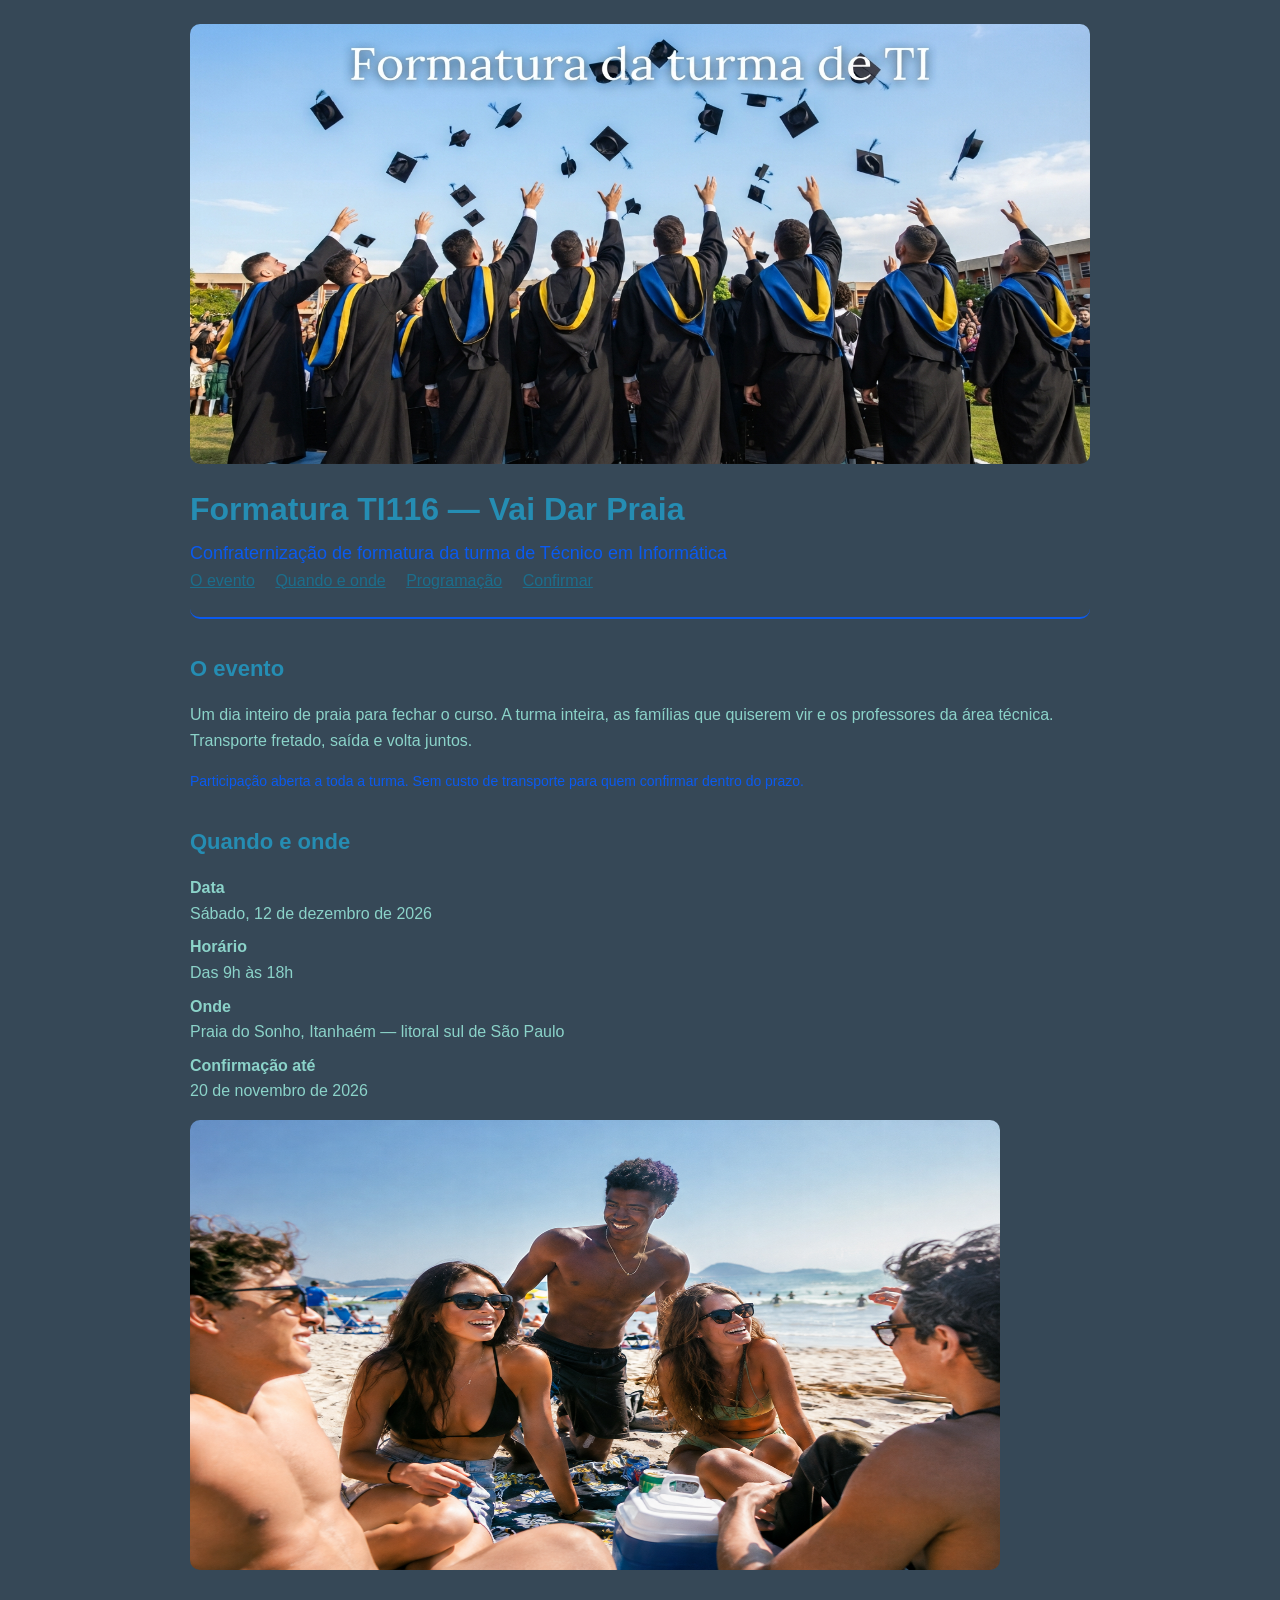
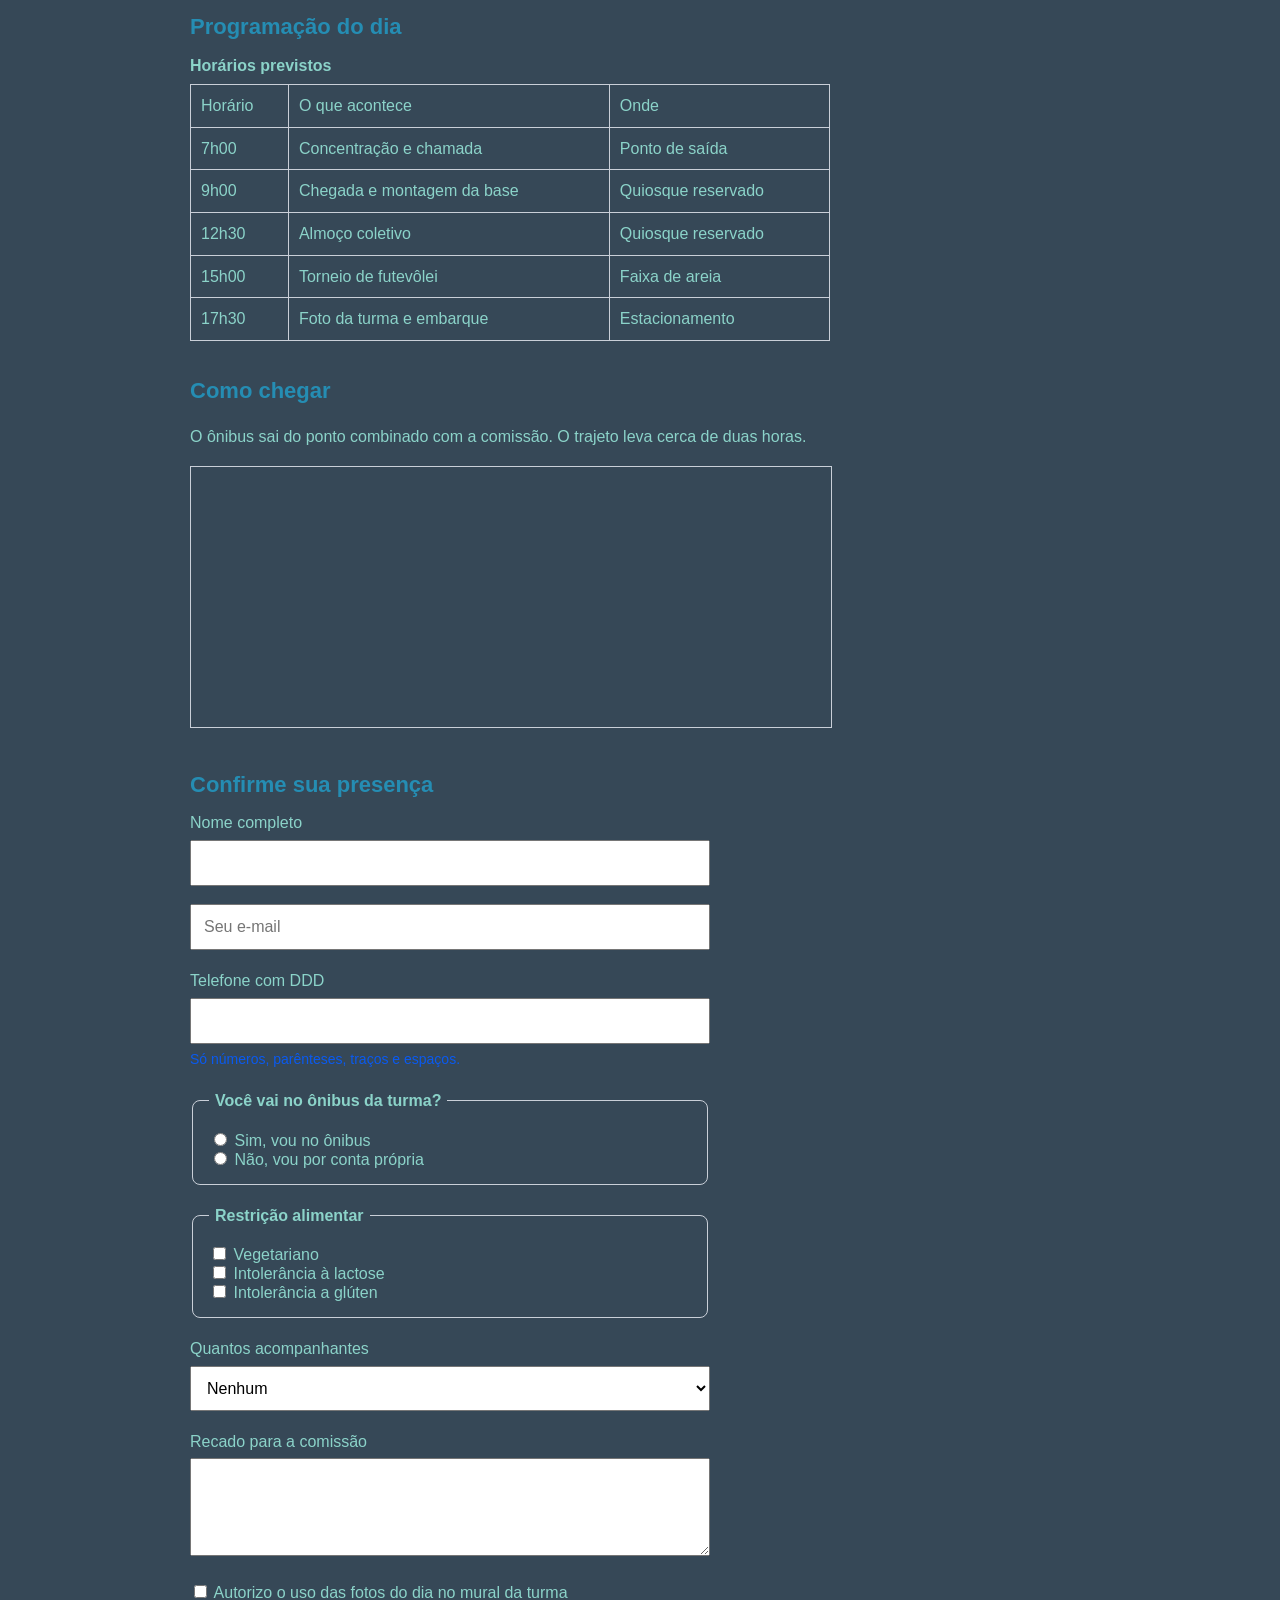
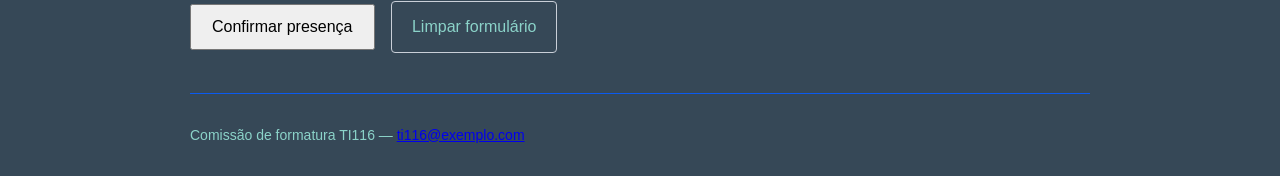
==== index.html @ 9fb5a0e2 "Finalização da atividade" ====
<!DOCTYPE html>
<html>

<head>
    <meta charset="UTF-8">
    <meta name="viewport" content="width=device-width, initial-scale=1.0">
    <meta name="description" content="Formatura TI116 — Vai Dar Praia. Confirme sua presença.">
    <title>Formatura TI116 — Vai Dar Praia</title>
    <link rel="stylesheet" href="css/estilo.css">
</head>

<body>

    <header>
        <img src="img/formatura_02.jpg" alt="Formatura da turma" height="440">
        <h1>Formatura TI116 — Vai Dar Praia</h1>
        <p class="chamada">Confraternização de formatura da turma de Técnico em Informática</p>
        <nav aria-hidden="true">
            <a href="#evento">O evento</a>
            <a href="#quando-onde">Quando e onde</a>
            <a href="#programacao">Programação</a>
            <a href="#confirmacao">Confirmar</a>
        </nav>
    </header>

    <main>

        <section id="evento">
            <h3>O evento</h3>
            <p>Um dia inteiro de praia para fechar o curso. A turma inteira,
                as famílias que quiserem vir e os professores da área técnica.
                Transporte fretado, saída e volta juntos.</p>
            <p class="observacao">Participação aberta a toda a turma. Sem custo de
                transporte para quem confirmar dentro do prazo.</p>
        </section>

        <section id="quando-onde">
            <h3>Quando e onde</h3>
            <dl>
                <dt>Data</dt>
                <dd><time datetime="2026-12-12">Sábado, 12 de dezembro de 2026</time></dd>
                <dt>Horário</dt>
                <dd>Das 9h às 18h</dd>
                <dt>Onde</dt>
                <dd>Praia do Sonho, Itanhaém — litoral sul de São Paulo</dd>
                <dt>Confirmação até</dt>
                <dd><time datetime="2026-11-20">20 de novembro de 2026</time></dd>
            </dl>
            <img class="imagem-praia" src="img/praia_02.png" alt="Curtindo a praia" height="450">
        </section>

        <section id="programacao">
            <h3>Programação do dia</h3>
            <table>
                <caption>Horários previstos</caption>
                <tr>
                    <td>Horário</td>
                    <td>O que acontece</td>
                    <td>Onde</td>
                </tr>
                <tr>
                    <td>7h00</td>
                    <td>Concentração e chamada</td>
                    <td>Ponto de saída</td>
                </tr>
                <tr>
                    <td>9h00</td>
                    <td>Chegada e montagem da base</td>
                    <td>Quiosque reservado</td>
                </tr>
                <tr>
                    <td>12h30</td>
                    <td>Almoço coletivo</td>
                    <td>Quiosque reservado</td>
                </tr>
                <tr>
                    <td>15h00</td>
                    <td>Torneio de futevôlei</td>
                    <td>Faixa de areia</td>
                </tr>
                <tr>
                    <td>17h30</td>
                    <td>Foto da turma e embarque</td>
                    <td>Estacionamento</td>
                </tr>
            </table>
        </section>

        <section id="como-chegar">
            <h3>Como chegar</h3>
            <p>O ônibus sai do ponto combinado com a comissão. O trajeto leva
                cerca de duas horas.</p>
            <iframe src="mapa.html" width="100%" height="260" loading="lazy"></iframe>
        </section>

        <section id="confirmacao">
            <h3>Confirme sua presença</h3>

            <form action="#" method="post">

                <div class="campo">
                    <label for="nome">Nome completo</label>
                    <input type="text" id="nome" name="nome" autocomplete="name" required>
                </div>

                <div class="campo">
                    <input type="email" id="email" name="email" autocomplete="email" placeholder="Seu e-mail" required>
                </div>

                <div class="campo">
                    <label for="telefone">Telefone com DDD</label>
                    <input type="tel" id="telefone" name="telefone" autocomplete="tel" pattern="[0-9\(\)\-\s]{10,16}"
                        required>
                    <p class="dica" id="dica-telefone">Só números, parênteses, traços e espaços.</p>
                </div>

                <fieldset>
                    <legend>Você vai no ônibus da turma?</legend>
                    <div class="opcao">
                        <input type="radio" id="onibus-sim" name="onibus" value="sim" required>
                        <label for="onibus-sim">Sim, vou no ônibus</label>
                    </div>
                    <div class="opcao">
                        <input type="radio" id="onibus-nao" name="onibus" value="nao">
                        <label for="onibus-nao">Não, vou por conta própria</label>
                    </div>
                </fieldset>

                <fieldset>
                    <legend>Restrição alimentar</legend>
                    <div class="opcao">
                        <input type="checkbox" id="veg" name="restricao" value="veg">
                        <label for="veg">Vegetariano</label>
                    </div>
                    <div class="opcao">
                        <input type="checkbox" id="lactose" name="restricao" value="lactose">
                        <label for="lactose">Intolerância à lactose</label>
                    </div>
                    <div class="opcao">
                        <input type="checkbox" id="gluten" name="restricao" value="gluten">
                        <label for="gluten">Intolerância a glúten</label>
                    </div>
                </fieldset>

                <div class="campo">
                    <label for="acompanhantes">Quantos acompanhantes</label>
                    <select id="acompanhantes" name="acompanhantes">
                        <option value="0">Nenhum</option>
                        <option value="1">1 acompanhante</option>
                        <option value="2">2 acompanhantes</option>
                        <option value="3">3 ou mais</option>
                    </select>
                </div>

                <div class="campo">
                    <label for="recado">Recado para a comissão</label>
                    <textarea id="recado" name="recado" rows="4"></textarea>
                </div>

                <div class="opcao">
                    <input type="checkbox" id="consentimento" name="consentimento" value="sim">
                    <label for="consentimento">Autorizo o uso das fotos do dia no mural da turma</label>
                </div>

                <button type="submit" aria-label="Enviar">Confirmar presença</button>

                <div role="button" tabindex="-1" class="botao-falso">Limpar formulário</div>

            </form>
        </section>

    </main>

    <footer>
        <p>Comissão de formatura TI116 — <a href="mailto:ti116@exemplo.com">ti116@exemplo.com</a></p>
    </footer>

</body>

</html>
---- css/estilo.css ----
body {
    font-family: sans-serif;
    font-size: 16px;
    line-height: 1.6;
    color: #8bd3c9;
    background-color: #364857;
    margin: 0 auto;
    padding: 0 20px;
    max-width: 900px;
}

header {
    padding: 24px 0;
    border-bottom: 2px solid #0a5af0;
    border-radius: 10px;
}

h1 {
    font-size: 32px;
    color: #258db3;
    margin: 12px 0 4px;
}

h3 {
    font-size: 22px;
    color: #258db3;
    margin: 32px 0 8px;
}

.chamada {
    font-size: 18px;
    color: #0a5af0;
    margin: 0;
}

.observacao {
    font-size: 14px;
    color: #0a5af0;
}

nav a {
    margin-right: 16px;
    color: #1B6E8C;
}

img {
    width: 100%;
    border-radius: 10px
}

.imagem-praia {
    width: 90%;
}

dt {
    font-weight: bold;
    margin-top: 8px;
}

dd {
    margin-left: 0;
}

table {
    border-collapse: collapse;
    width: 100%;
    max-width: 640px;
}

td {
    border: 1px solid #C9CFD8;
    padding: 8px 10px;
    text-align: left;
}

caption {
    text-align: left;
    font-weight: bold;
    padding-bottom: 6px;
}

iframe {
    border: 1px solid #C9CFD8;
    max-width: 640px;
}

form {
    max-width: 520px;
}

label {
    display: block;
    margin-bottom: 4px;
}

input,
select,
textarea {
    box-sizing: border-box;
    width: 100%;
    padding: 12px;
    font-size: 16px;
    font-family: inherit;
}

button {
    padding: 12px 20px;
    font-size: 16px;
    font-family: inherit;
    cursor: pointer;
}

.campo {
    margin-bottom: 18px;
}

.opcao {
    margin-bottom: 0;
    padding: 0;
    line-height: 1;
}

.opcao input {
    width: auto;
}

.opcao label {
    display: inline;
    margin: 0;
}

.dica {
    font-size: 14px;
    color: #0a5af0;
    margin: 4px 0 0;
}

fieldset {
    border: 1px solid #C9CFD8;
    border-radius: 8px;
    padding: 16px;
    margin-bottom: 18px;
}

legend {
    padding: 0 6px;
    font-weight: bold;
}

.botao-falso {
    display: inline-block;
    margin-left: 12px;
    padding: 12px 20px;
    border: 1px solid #C9CFD8;
    border-radius: 4px;
    cursor: pointer;
}

input:focus,
select:focus,
textarea:focus,
button:focus {
    outline: 3px solid #9AE;
}

footer {
    margin-top: 40px;
    padding: 16px 0;
    border-top: 1px solid #0a5af0;
    font-size: 14px;
}
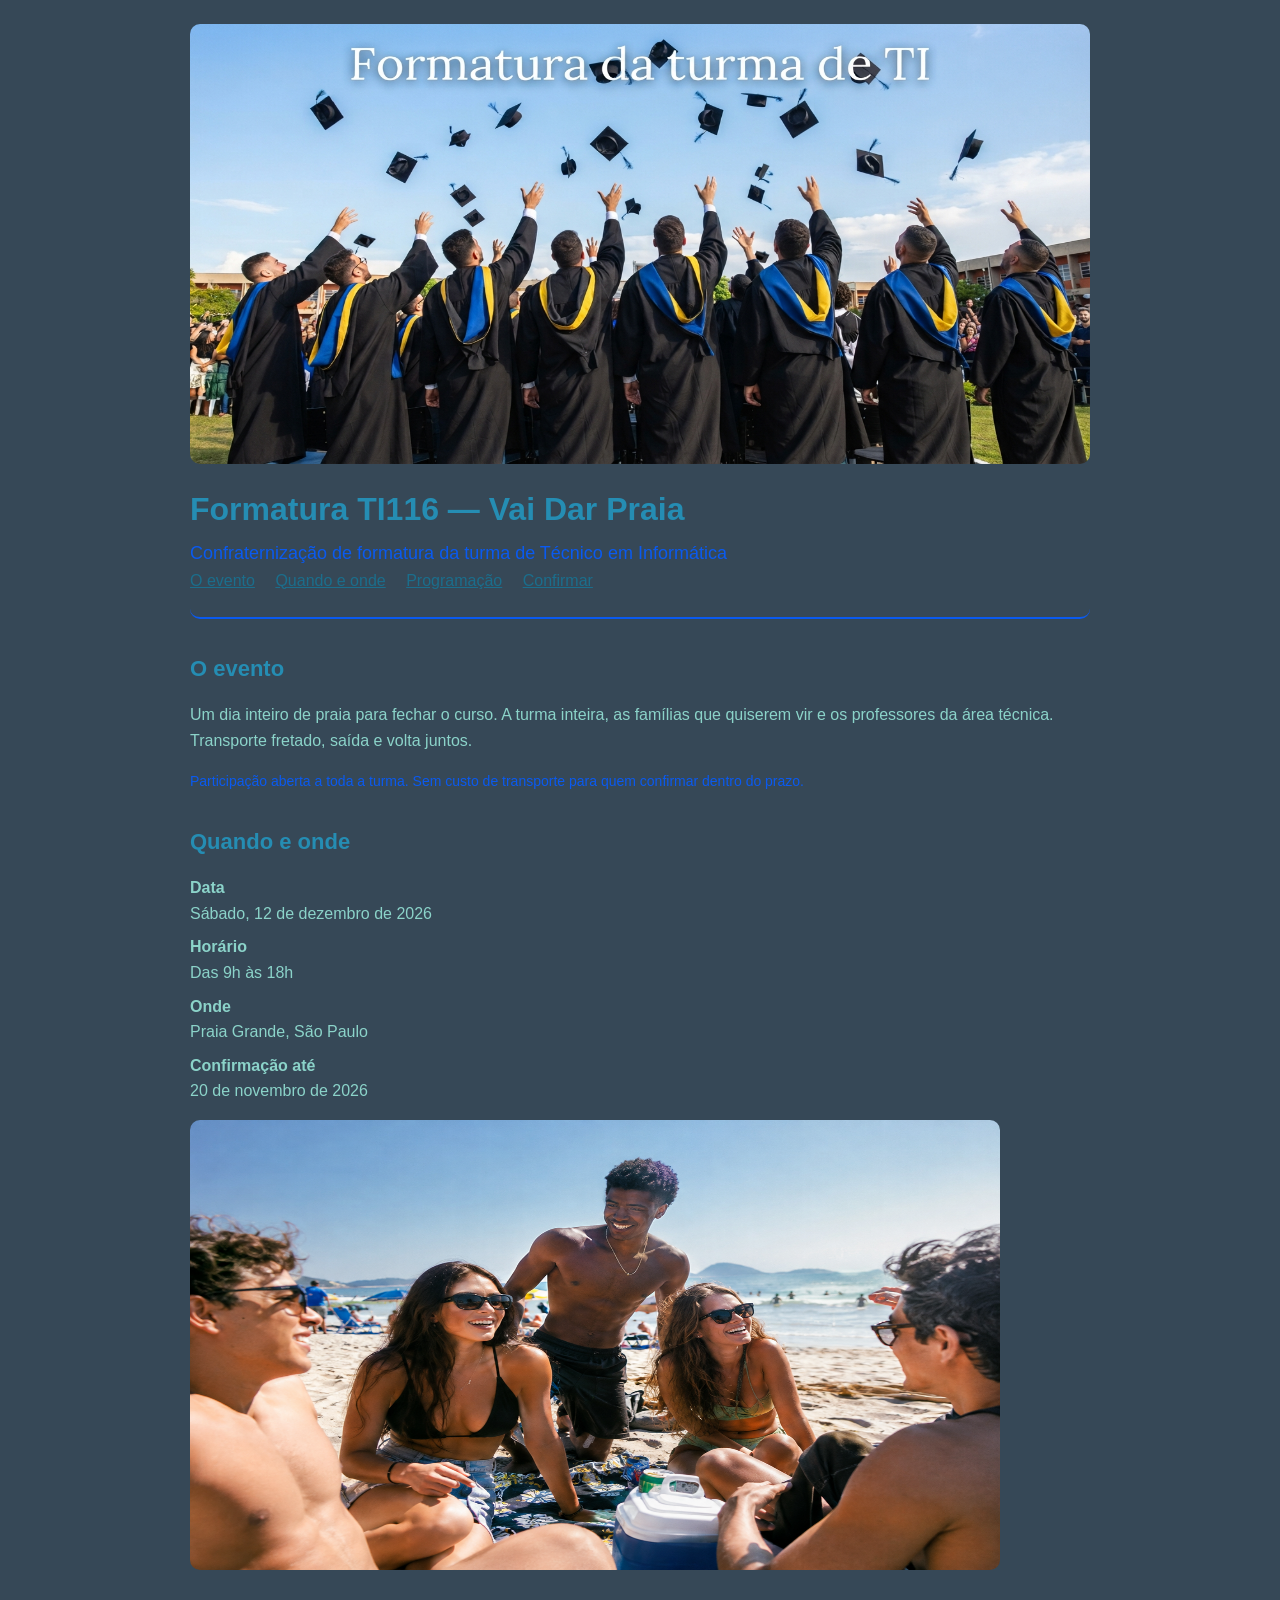
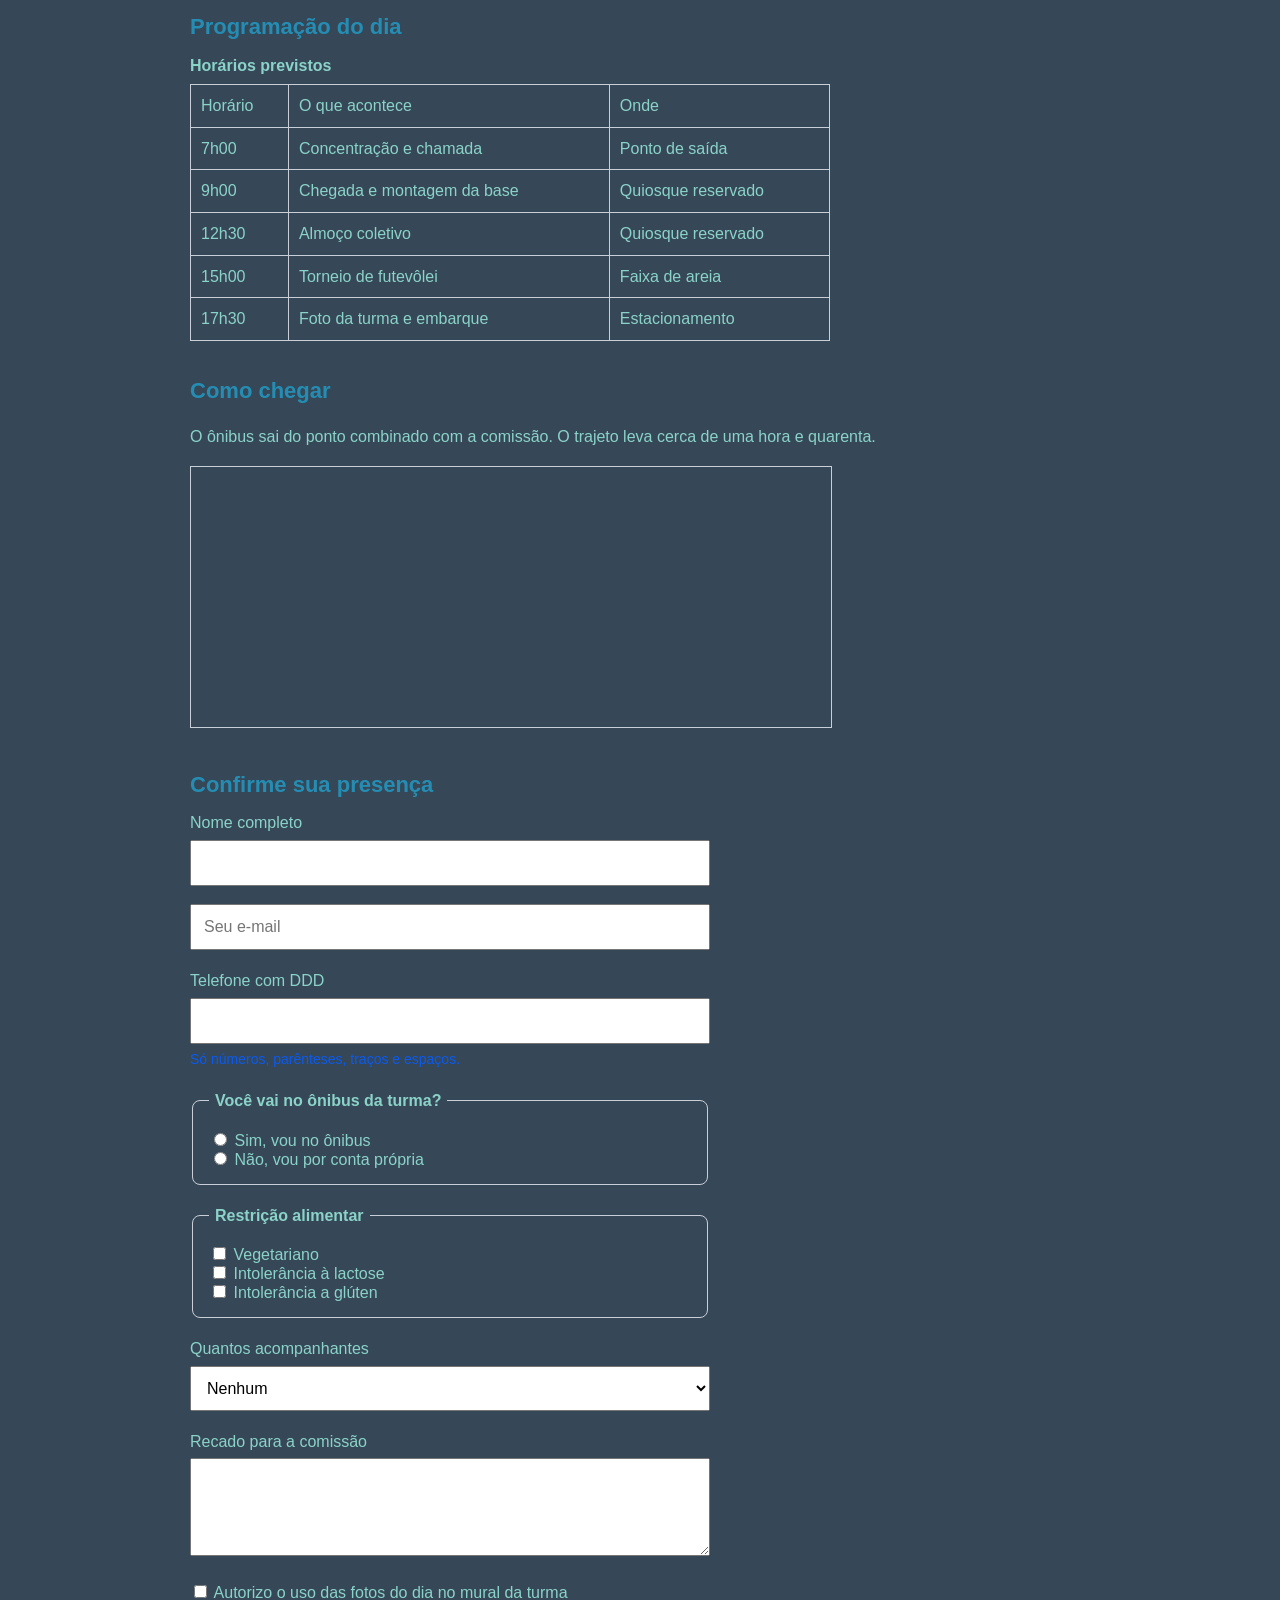
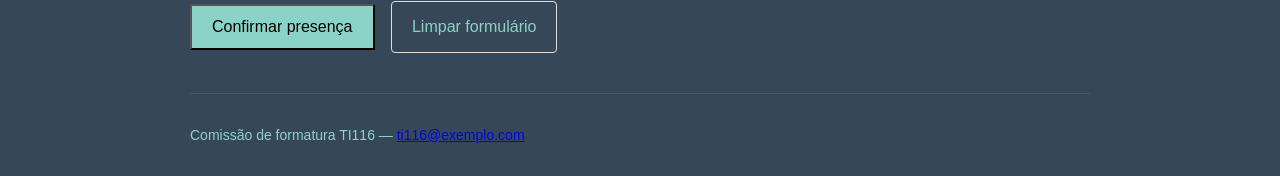
==== commit 2837e868: "Mudanças no HTML e no CSS" ====
--- a/index.html
+++ b/index.html
@@ -42,7 +42,7 @@
                 <dt>Horário</dt>
                 <dd>Das 9h às 18h</dd>
                 <dt>Onde</dt>
-                <dd>Praia do Sonho, Itanhaém — litoral sul de São Paulo</dd>
+                <dd>Praia Grande, São Paulo</dd>
                 <dt>Confirmação até</dt>
                 <dd><time datetime="2026-11-20">20 de novembro de 2026</time></dd>
             </dl>
@@ -89,7 +89,7 @@
         <section id="como-chegar">
             <h3>Como chegar</h3>
             <p>O ônibus sai do ponto combinado com a comissão. O trajeto leva
-                cerca de duas horas.</p>
+                cerca de uma hora e quarenta.</p>
             <iframe src="mapa.html" width="100%" height="260" loading="lazy"></iframe>
         </section>
 
--- a/css/estilo.css
+++ b/css/estilo.css
@@ -108,6 +108,7 @@
     font-size: 16px;
     font-family: inherit;
     cursor: pointer;
+    background-color: #8bd3c9;
 }
 
 .campo {
@@ -151,7 +152,7 @@
     display: inline-block;
     margin-left: 12px;
     padding: 12px 20px;
-    border: 1px solid #C9CFD8;
+    border: 1px solid #dcdee2;
     border-radius: 4px;
     cursor: pointer;
 }
